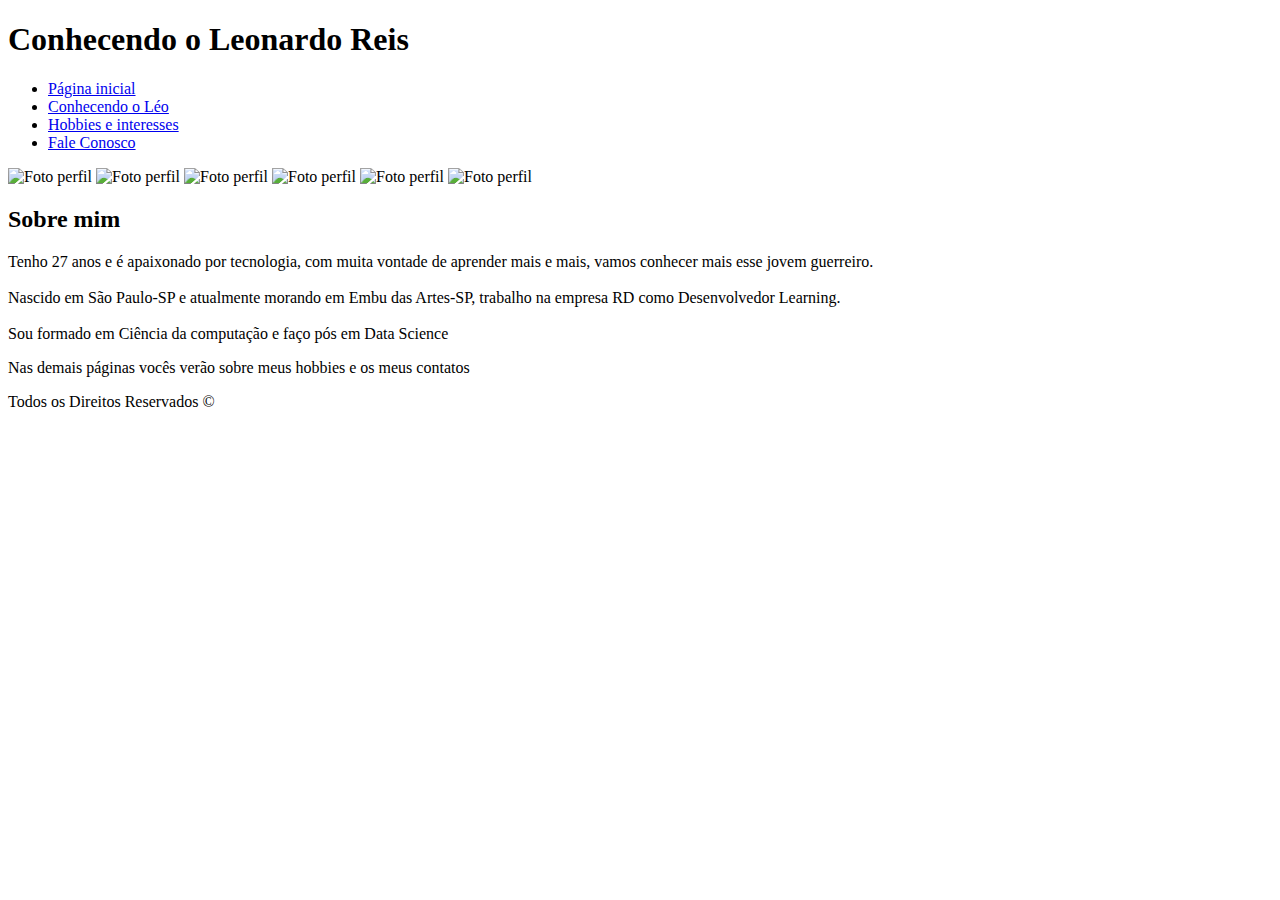
==== conhecendo.html @ 48166007 "Add files via upload" ====
<!DOCTYPE html>
<html lang="pt-br">

<head>
    <meta charset="UTF-8">
    <meta http-equiv="X-UA-Compatible" content="IE=edge">
    <meta name="viewport" content="width=device-width, initial-scale=1.0">
    <link rel="stylesheet" type="text/css" href="/assests/styles/style.css">
    <link rel="icon" type="image/x-icon" href="/assests/imagens/navegador.png">
    <title>Conhecendo o Leonardo</title>
</head>

<body class="fonte">
    <header>
        <main>
            <div class="topo">
                <h1>Conhecendo o Leonardo Reis</h1>
                <!-- div para navegação entre páginas -->
                <div class="topo">
                    <ul class="links">
                        <li><a id="link1" href="index.html" > Página inicial</a></li>
                        <li><a id="link1" href="conhecendo.html"> Conhecendo o Léo</a></li>
                        <li><a id="link2" href="hobbies.html" >Hobbies e interesses</a></li>
                        <li><a id="link3" href="faleconosco.html" >Fale Conosco</a></li>
                    </ul>
                </div>
            </div>
            <div class="corpo">
                <div class="imagens">
                    <img src="/assests/imagens/perfil0.jpg" alt="Foto perfil" id="imagem1" class="subimagem">
                    <img src="/assests/imagens/perfil1.jpg" alt="Foto perfil" id="imagem2" class="subimagem">
                    <img src="/assests/imagens/perfil2.jpg" alt="Foto perfil" id="imagem3" class="subimagem">
                    <img src="/assests/imagens/perfil3.jpg" alt="Foto perfil" id="imagem4" class="subimagem">
                    <img src="/assests/imagens/perfil4.jpg" alt="Foto perfil" id="imagem5" class="subimagem">
                    <img src="/assests/imagens/perfil5.jpg" alt="Foto perfil" id="imagem5" class="subimagem">
                </div>
            </div>
        </main>
    </header>
    <section>

        <div class="texto">
            <nav>
                <h2>Sobre mim</h2>
            </nav>
            <p>
                Tenho 27 anos e é apaixonado por tecnologia, com muita vontade de
                aprender mais e mais, vamos conhecer mais esse jovem guerreiro.<br><br>

                Nascido em São Paulo-SP e atualmente morando em Embu das Artes-SP, trabalho na empresa RD como
                Desenvolvedor Learning. <br><br>

                Sou formado em Ciência da computação e faço pós em Data Science
            </p>

            <p>
                Nas demais páginas vocês verão sobre meus hobbies e os meus contatos
            </p>
           
        </div>

    </section>
    <footer>Todos os Direitos Reservados &copy;</footer>
</body>

</html>

</html>
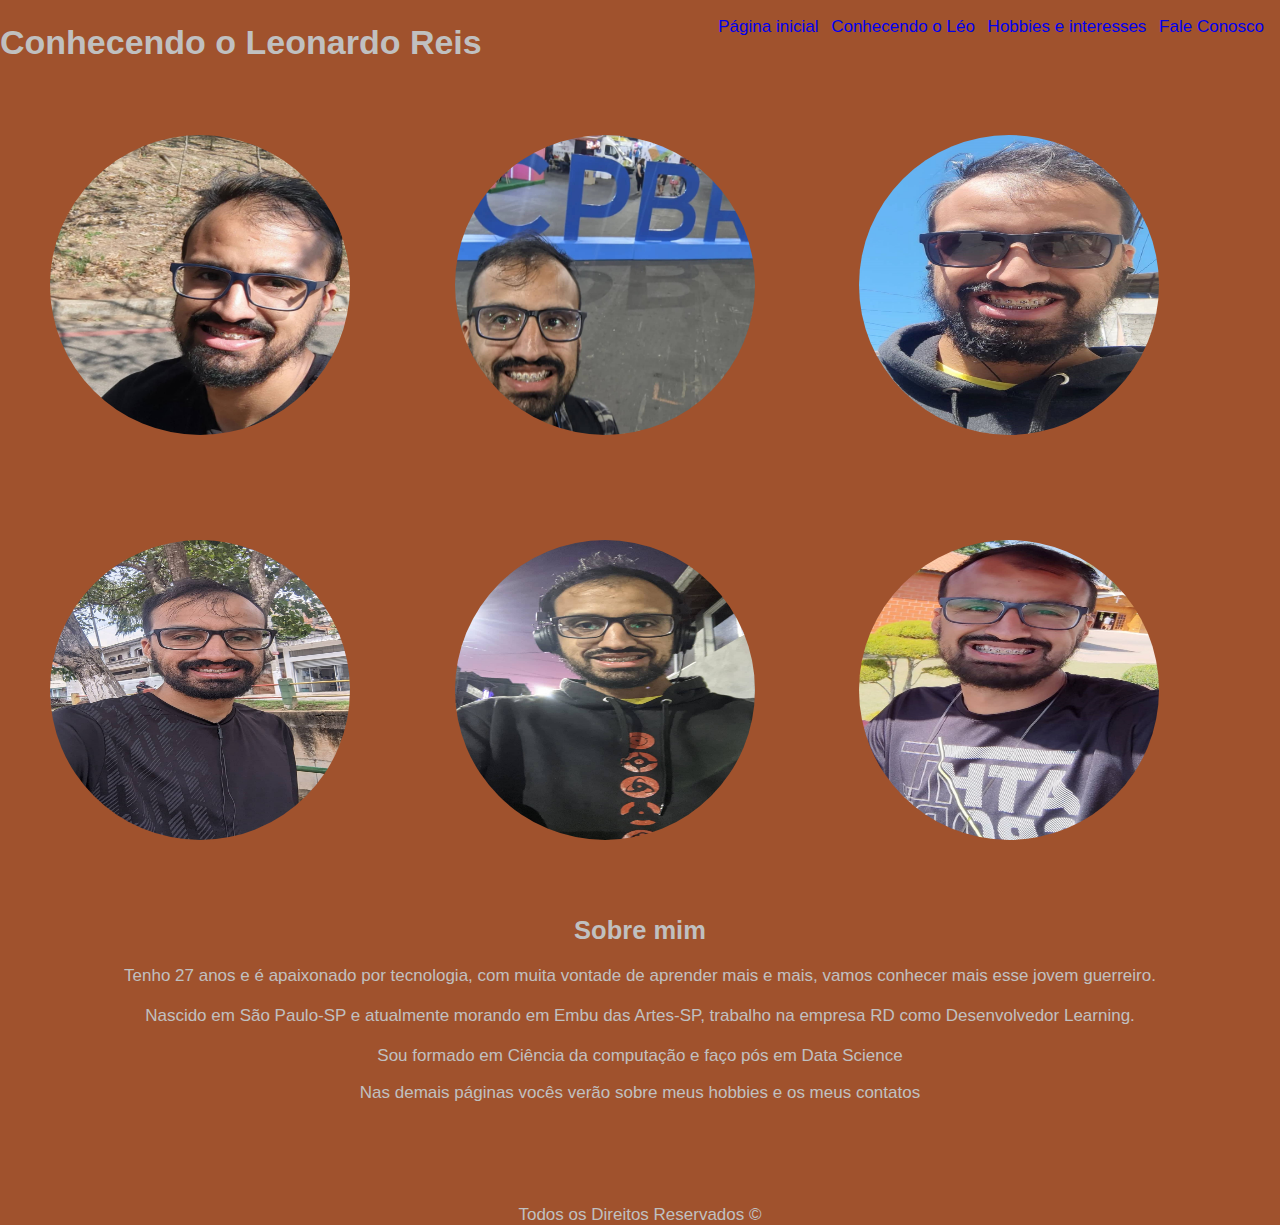
==== commit 22092c3b: "Mudança de pastas" ====
--- a/conhecendo.html
+++ b/conhecendo.html
@@ -5,8 +5,8 @@
     <meta charset="UTF-8">
     <meta http-equiv="X-UA-Compatible" content="IE=edge">
     <meta name="viewport" content="width=device-width, initial-scale=1.0">
-    <link rel="stylesheet" type="text/css" href="/assests/styles/style.css">
-    <link rel="icon" type="image/x-icon" href="/assests/imagens/navegador.png">
+    <link rel="stylesheet" type="text/css" href="./assests/styles/style.css">
+    <link rel="icon" type="image/x-icon" href="./assests/imagens/navegador.png">
     <title>Conhecendo o Leonardo</title>
 </head>
 
@@ -27,12 +27,12 @@
             </div>
             <div class="corpo">
                 <div class="imagens">
-                    <img src="/assests/imagens/perfil0.jpg" alt="Foto perfil" id="imagem1" class="subimagem">
-                    <img src="/assests/imagens/perfil1.jpg" alt="Foto perfil" id="imagem2" class="subimagem">
-                    <img src="/assests/imagens/perfil2.jpg" alt="Foto perfil" id="imagem3" class="subimagem">
-                    <img src="/assests/imagens/perfil3.jpg" alt="Foto perfil" id="imagem4" class="subimagem">
-                    <img src="/assests/imagens/perfil4.jpg" alt="Foto perfil" id="imagem5" class="subimagem">
-                    <img src="/assests/imagens/perfil5.jpg" alt="Foto perfil" id="imagem5" class="subimagem">
+                    <img src="./assests/imagens/perfil0.jpg" alt="Foto perfil" id="imagem1" class="subimagem">
+                    <img src="./assests/imagens/perfil1.jpg" alt="Foto perfil" id="imagem2" class="subimagem">
+                    <img src="./assests/imagens/perfil2.jpg" alt="Foto perfil" id="imagem3" class="subimagem">
+                    <img src="./assests/imagens/perfil3.jpg" alt="Foto perfil" id="imagem4" class="subimagem">
+                    <img src="./assests/imagens/perfil4.jpg" alt="Foto perfil" id="imagem5" class="subimagem">
+                    <img src="./assests/imagens/perfil5.jpg" alt="Foto perfil" id="imagem5" class="subimagem">
                 </div>
             </div>
         </main>
--- a/assests/styles/style.css
+++ b/assests/styles/style.css
@@ -0,0 +1,148 @@
+@import url('https://fonts.cdnfonts.com/css/fulbo');
+
+/*cabeçalho*/
+.topo {
+    flex-direction: row;
+    text-align: center;
+    justify-content: space-between;
+    display: flex;
+}
+
+.links,
+ul,
+li {
+    padding-right: 8px;
+    list-style: none;
+    text-decoration: none;
+    display: inline-block;
+}
+
+/* Links */
+a {
+    text-decoration: none;
+}
+
+a:visited {
+    color: rgb(209, 192, 192);
+}
+
+a:hover {
+    color: black;
+}
+
+
+/*fundo*/
+body {
+    background-color: #A0522D;
+    color: #C0C0C0;
+    margin: 0;
+    padding: 0;
+}
+
+
+/*corpo do site*/
+.imagem {
+    border-style: none;
+    flex-direction: row;
+}
+
+.subimagem {
+    width: 300px;
+    height: 300px;
+    margin: 50px;
+    border-radius: 50%;
+    justify-content: center;
+    align-items: center;
+}
+
+/* deixar a imagem centralizada da página principal */
+.imagemini {
+    margin-left: 0;
+    border-radius: 50%;
+    width: auto;
+    height: 400px;
+}
+
+
+/* Scroll da página */
+html {
+    scroll-behavior: smooth;
+}
+
+/*fonte central da página*/
+.fonte {
+    font-family: Fulbo, sans-serif;
+    font-size: 17px;
+}
+
+/*texto tamanho das páginas*/
+.texto {
+    justify-content: center;
+    text-align: center;
+    width: 100%;
+}
+
+/* página hobbies */
+.textohobbies {
+    text-align: center;
+    font-size: 18px;
+    margin-left: 60px;
+    margin-bottom: 10px;
+    width: 50%;
+    height: 100%;
+
+}
+
+.secaohobbies {
+    display: flex;
+    flex-direction: column;
+    width: 100%;
+}
+
+.hobbies {
+    flex-direction: row;
+    display: flex;
+    margin: 30px;
+    justify-content: center;
+    align-items: center;
+}
+
+.imagemhobbies {
+    height: 280px;
+    width: 370px;
+    display: flex;
+    justify-content: center;
+}
+
+/*footer*/
+footer {
+    margin-top: 8%;
+    text-align: center;
+}
+
+/* página contatos */
+.formulario {
+    display: flex;
+    justify-content: center;
+    text-align: center;
+}
+
+.contatos {
+    align-items: center;
+    text-align: center;
+}
+
+.listacontatos {
+    align-items: center;
+    text-align: center;
+    display: inline;
+    width: 10px;
+}
+
+.tamanhoimagem {
+    width: 20px;
+}
+
+.textocontato {
+    align-items: center;
+}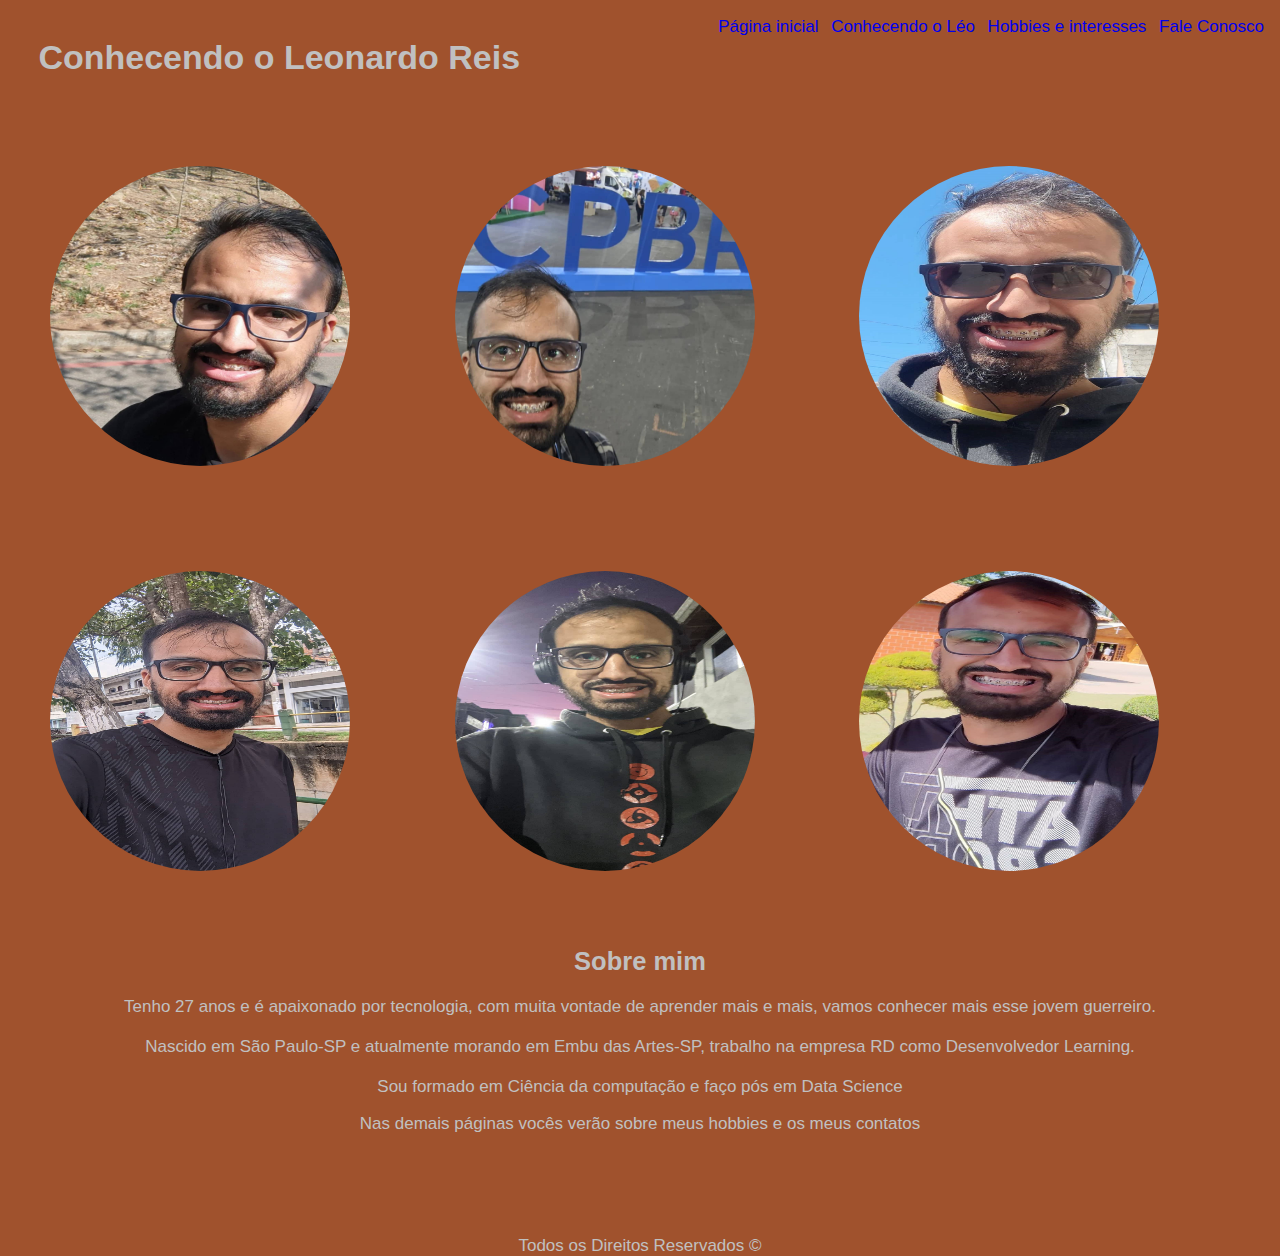
==== commit acb05e64: "inserir comentários" ====
--- a/conhecendo.html
+++ b/conhecendo.html
@@ -25,6 +25,7 @@
                     </ul>
                 </div>
             </div>
+            <!-- Div para imagens -->
             <div class="corpo">
                 <div class="imagens">
                     <img src="./assests/imagens/perfil0.jpg" alt="Foto perfil" id="imagem1" class="subimagem">
--- a/assests/styles/style.css
+++ b/assests/styles/style.css
@@ -145,4 +145,8 @@
 
 .textocontato {
     align-items: center;
+}
+
+h1{
+    margin: 3%;
 }